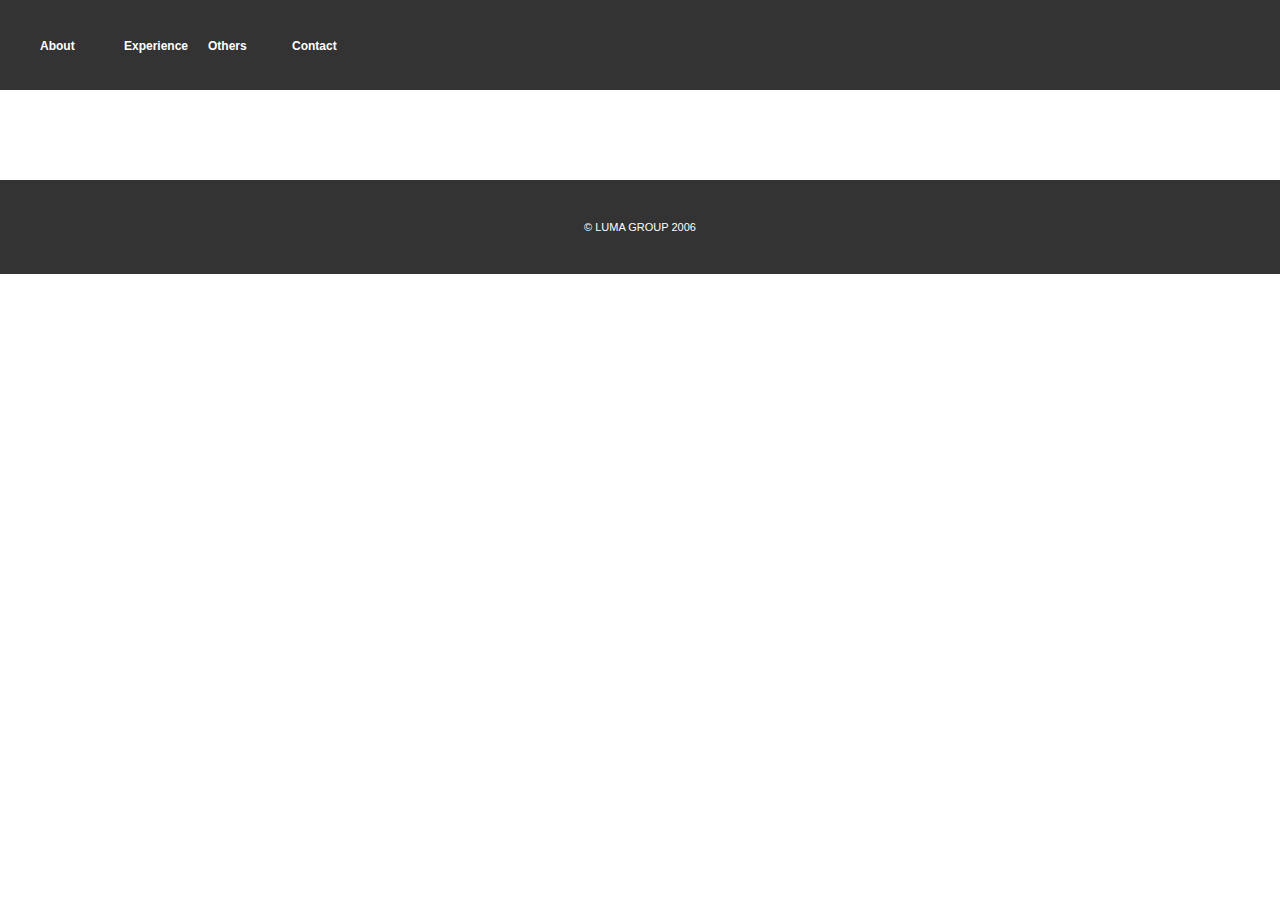
==== index.html @ aae06289 "Initial commit" ====
<!DOCTYPE html>
<html>
	<head>
		<title>Software Engineer @ Luma Group</title>
		<link rel="stylesheet" type="text/css" href="./resources/css/index.css">
	</head>

	<body>
		<header>
			<nav>
				<ul>
					<li><a href="#about">About</a></li>
					<li><a href="#experience">Experience</a></li>
					<li><a href="#extras">Others</a></li>
					<li><a href="#contact">Contact</a></li>
				</ul>
			</nav>
		</header>

		<main>
			<div>
				<div class="container">
					
				</div>
			</div>
		</main>

		<section class="supporting">
			<div>
				<div class="container">
					
				</div>
			</div>
		</section>

		<footer>
			<div class="container">
	    	<p>&copy; LUMA Group 2006</p>
	    </div>
		</footer>
	</body>

</html>
---- resources/css/index.css ----
html, body {
  	margin: 0;
  	padding: 0;
}

header {
	background-color: #333333;
	position: fixed;
	top: auto;
	width: 940px;
	z-index: 10;
	width: 100%;
}

nav {
 	margin: 0;
  	padding: 20px 0;
}

nav li {
  	display: inline-block;
  	width: 80px;
}

nav li a {
	color: #fff;
  	font-family: 'Raleway', sans-serif;
  	font-weight: 600;
  	font-size: 12px;
  	text-decoration: none;
}

main {
	position: relative;
	top: 80px;
}

footer {
	background-color: #333;
  	color: #fff;
	padding: 30px 0;
	/* UNDO if wanted to keep footer FIXED 
	position: fixed;
	bottom: 0px;
	width: 100%;*/
}

footer p {
  font-family: 'Raleway', sans-serif;
  text-transform: uppercase;
  font-size: 11px;
}

.container {
  max-width: 940px;
  margin: 0 auto;
  padding: 0 10px;
  text-align: center;
}

.supporting {
  padding-top: 80px;
  padding-bottom: 100px;
}
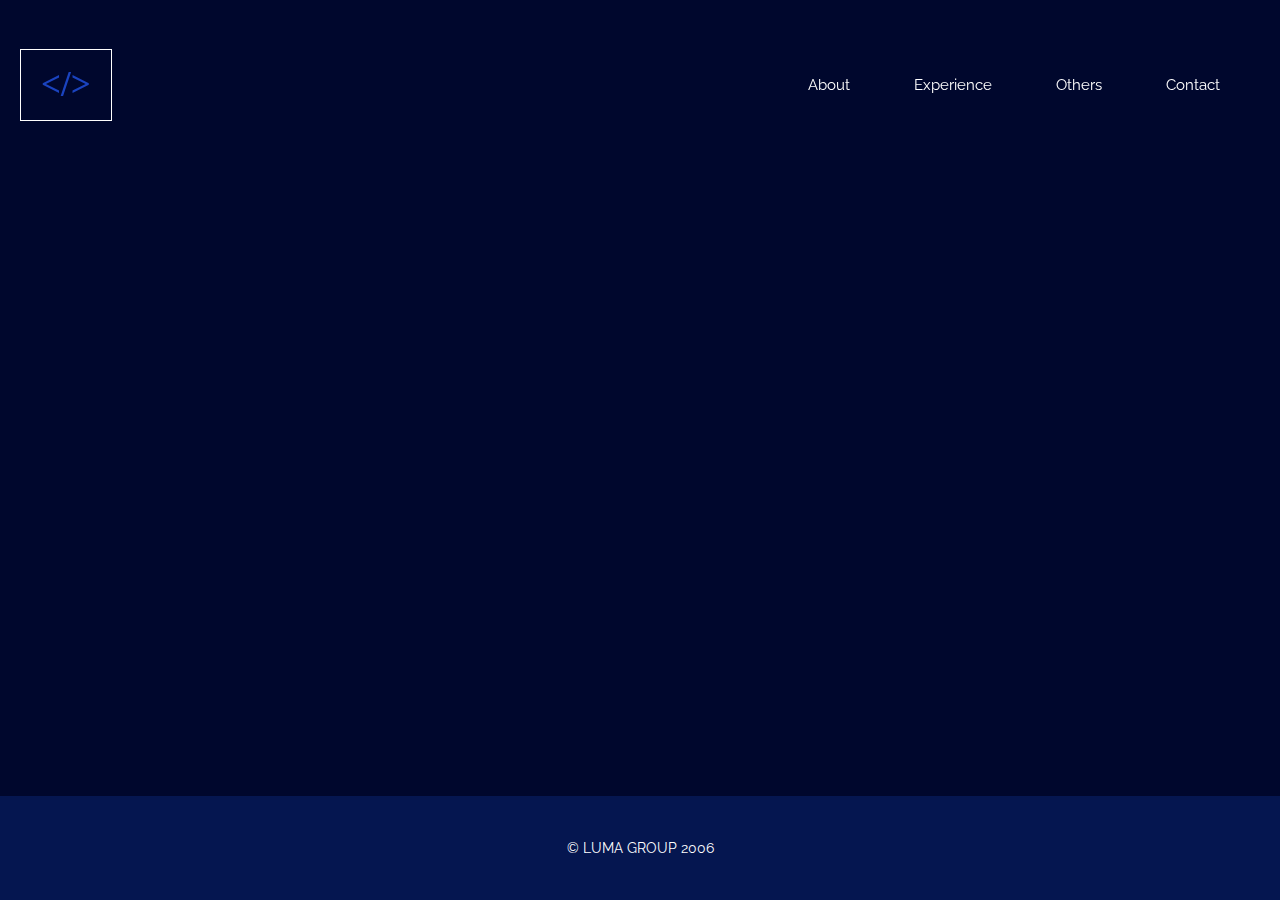
==== commit d95b3ec8: "Update to new design" ====
--- a/index.html
+++ b/index.html
@@ -2,17 +2,23 @@
 <html>
 	<head>
 		<title>Software Engineer @ Luma Group</title>
+		<link href="https://fonts.googleapis.com/css?family=Amatic+SC|Raleway:100,200,300,400,500,600,700,800,900" rel="stylesheet">
 		<link rel="stylesheet" type="text/css" href="./resources/css/index.css">
+    <link rel="stylesheet" type="text/css" href="./resources/css/style.css">
 	</head>
 
 	<body>
 		<header>
+			<div class="logo">
+				<h2 class="logo-text">&lt;/&gt;</h2>
+			</div>
+
 			<nav>
 				<ul>
-					<li><a href="#about">About</a></li>
-					<li><a href="#experience">Experience</a></li>
-					<li><a href="#extras">Others</a></li>
-					<li><a href="#contact">Contact</a></li>
+					<li><a href="#about" class="menu-link">About</a></li>
+					<li><a href="#experience" class="menu-link">Experience</a></li>
+					<li><a href="#extras" class="menu-link">Others</a></li>
+					<li><a href="#contact" class="menu-link">Contact</a></li>
 				</ul>
 			</nav>
 		</header>
--- a/resources/css/index.css
+++ b/resources/css/index.css
@@ -1,33 +1,71 @@
 html, body {
-  	margin: 0;
-  	padding: 0;
+	margin: 0;
+	padding: 0;
+}
+
+body {
+	background-color: #00072D;
 }
 
 header {
-	background-color: #333333;
+	/*background-color: #051650;*/
 	position: fixed;
 	top: auto;
-	width: 940px;
 	z-index: 10;
 	width: 100%;
+	display: flex;
+}
+
+.logo {
+	padding: 20px 20px;
+}
+
+.logo-text {
+	border: 0.5px solid #fff;
+	color: #1A43BF;
+	box-sizing: border-box;
+	font-size: 35px;
+	padding: 15px 20px;
 }
 
 nav {
- 	margin: 0;
-  	padding: 20px 0;
+  padding: 20px 0;
+  width: 100%;
+  margin: auto;
+  margin-right: 50px;
 }
 
-nav li {
-  	display: inline-block;
-  	width: 80px;
+nav ul {
+	width: 100%;
+	margin: 0;
+	padding: 20px;
+	text-align: right;
+}
+
+nav ul li {
+	display: inline;
+	padding: 10px;
 }
 
 nav li a {
 	color: #fff;
-  	font-family: 'Raleway', sans-serif;
-  	font-weight: 600;
-  	font-size: 12px;
-  	text-decoration: none;
+	font-family: 'Raleway', sans-serif;
+	font-weight: 400;
+	font-size: 15px;
+	text-decoration: none;
+	padding: 20px 20px;
+}
+
+.menu-link:hover {
+	color: #1A43BF;
+	background-color: #fff;
+	transition: color .3s ease-in-out, background-color .3s ease-in-out;
+}
+
+.menu-link:active {
+	color: #5495ff;
+	background-color: #fff;
+	font-size: 18px;
 }
 
 main {
@@ -36,19 +74,19 @@
 }
 
 footer {
-	background-color: #333;
-  	color: #fff;
+	background-color: #051650;
+	/* background-color: #2176FF; */
+  color: #fff;
 	padding: 30px 0;
-	/* UNDO if wanted to keep footer FIXED 
-	position: fixed;
+	width: 100%;
+	position: absolute;
 	bottom: 0px;
-	width: 100%;*/
 }
 
 footer p {
   font-family: 'Raleway', sans-serif;
   text-transform: uppercase;
-  font-size: 11px;
+  font-size: 14px;
 }
 
 .container {
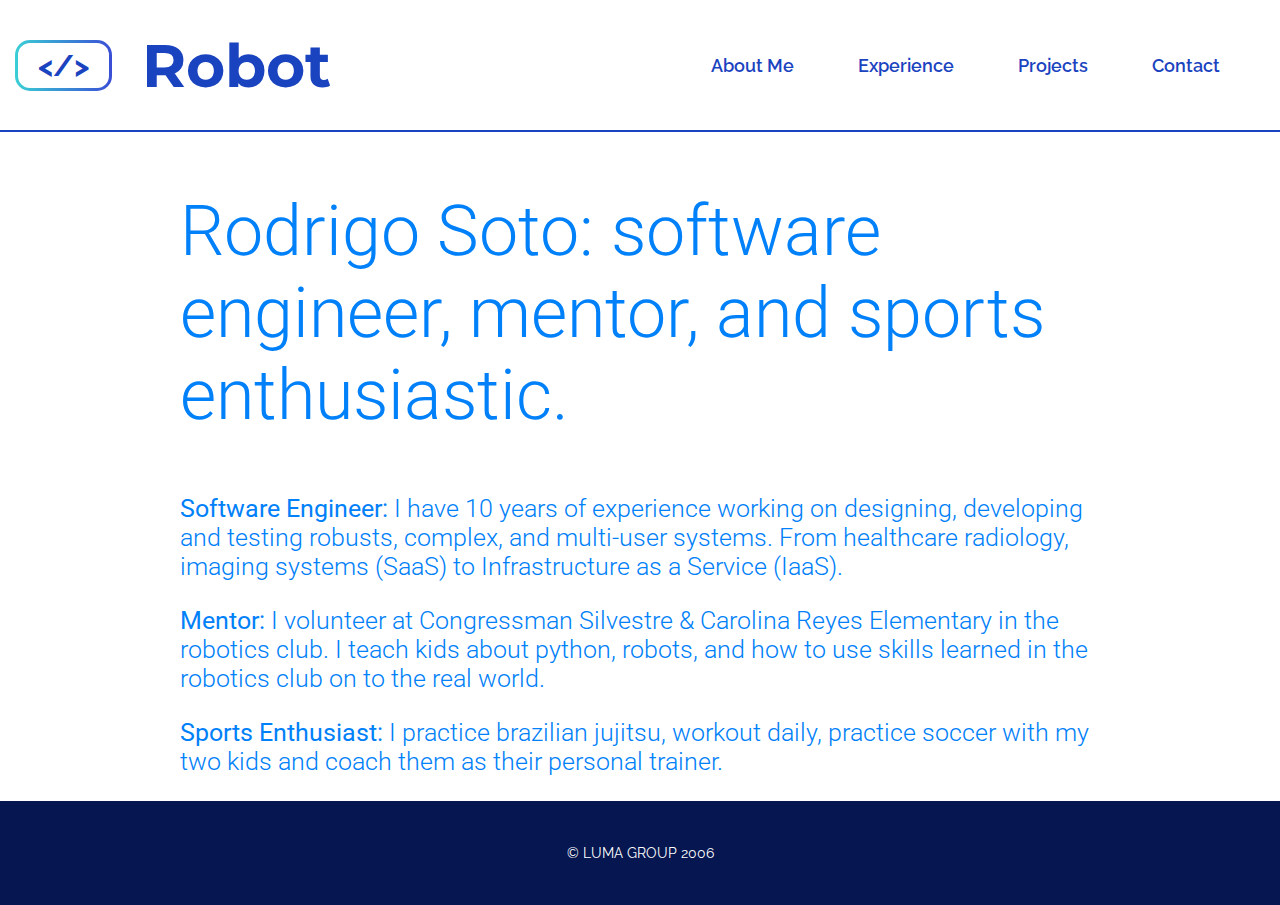
==== commit 1996297b: "change design, change layout, added new fonts\n Added personal description." ====
--- a/index.html
+++ b/index.html
@@ -2,9 +2,12 @@
 <html>
 	<head>
 		<title>Software Engineer @ Luma Group</title>
+		<link rel="preconnect" href="https://fonts.googleapis.com">
+		<link rel="preconnect" href="https://fonts.gstatic.com" crossorigin>
+		<link href="https://fonts.googleapis.com/css2?family=Montserrat:ital,wght@0,100..900;1,100..900&family=Roboto:ital,wght@0,100;0,300;0,400;0,500;0,700;0,900;1,100;1,300;1,400;1,500;1,700;1,900&family=Space+Mono:ital,wght@0,400;0,700;1,400;1,700&display=swap" rel="stylesheet">
 		<link href="https://fonts.googleapis.com/css?family=Amatic+SC|Raleway:100,200,300,400,500,600,700,800,900" rel="stylesheet">
 		<link rel="stylesheet" type="text/css" href="./resources/css/index.css">
-    <link rel="stylesheet" type="text/css" href="./resources/css/style.css">
+    	<!-- link rel="stylesheet" type="text/css" href="./resources/css/style.css" -->
 	</head>
 
 	<body>
@@ -12,32 +15,28 @@
 			<div class="logo">
 				<h2 class="logo-text">&lt;/&gt;</h2>
 			</div>
-
+			<h1 class="name">Robot</h1>
 			<nav>
 				<ul>
-					<li><a href="#about" class="menu-link">About</a></li>
-					<li><a href="#experience" class="menu-link">Experience</a></li>
-					<li><a href="#extras" class="menu-link">Others</a></li>
-					<li><a href="#contact" class="menu-link">Contact</a></li>
+					<li><a href="#" class="menu-link">About Me</a></li>
+					<li><a href="#" class="menu-link">Experience</a></li>
+					<li><a href="#" class="menu-link">Projects</a></li>
+					<li><a href="#" class="menu-link">Contact</a></li>
 				</ul>
 			</nav>
 		</header>
 
 		<main>
-			<div>
-				<div class="container">
-					
-				</div>
+			<div class="main-container">
+				<h2 class="description text">Rodrigo Soto: software engineer, mentor, and sports enthusiastic.</h2>
+				<p class="narrative text"><strong class="bold">Software Engineer:</strong> I have 10 years of experience working on designing, developing and testing robusts,
+				complex, and multi-user systems. From healthcare radiology, imaging systems (SaaS) to Infrastructure as a Service (IaaS).</p>
+				<p class="narrative text"><strong class="bold">Mentor:</strong> I volunteer at Congressman Silvestre & Carolina Reyes Elementary in the robotics club.
+				I teach kids about python, robots, and how to use skills learned in the robotics club on to the real world.</p>
+				<p class="narrative text"><strong class="bold">Sports Enthusiast:</strong> I practice brazilian jujitsu, workout daily, practice soccer with my two kids and
+				coach them as their personal trainer.</p>
 			</div>
 		</main>
-
-		<section class="supporting">
-			<div>
-				<div class="container">
-					
-				</div>
-			</div>
-		</section>
 
 		<footer>
 			<div class="container">
--- a/resources/css/index.css
+++ b/resources/css/index.css
@@ -4,33 +4,49 @@
 }
 
 body {
-	background-color: #00072D;
+	/*background-color: #00072D;*/
+	font-family: 'Raleway', sans-serif;
 }
 
 header {
 	/*background-color: #051650;*/
-	position: fixed;
-	top: auto;
-	z-index: 10;
+	top: 0px;
+	z-index: 999;
 	width: 100%;
 	display: flex;
+	background-color: white;
+	height: 130px;
+	border-bottom: 2px solid #1A43BF;
 }
 
 .logo {
-	padding: 20px 20px;
+	display: inline;
+	padding: 25px 10px;
+	margin: -10px 5px;
 }
 
 .logo-text {
-	border: 0.5px solid #fff;
 	color: #1A43BF;
-	box-sizing: border-box;
-	font-size: 35px;
-	padding: 15px 20px;
+	border-radius: 15px;
+	border: double .1em transparent;
+	font-size:30px;
+	padding: 5px 20px;
+	background-image: linear-gradient(white, white), linear-gradient(to right, #3acfd5 0%, #3a4ed5 100%);
+	background-origin: border-box;
+	background-clip: padding-box, border-box;
+}
+
+.name {
+	color: #1A43BF;
+	font-family: Montserrat;
+	font-size: 60px;
+	margin: auto;
+	padding-left: 15px;
 }
 
 nav {
-  padding: 20px 0;
-  width: 100%;
+  padding: 10px 0;
+  width: 80%;
   margin: auto;
   margin-right: 50px;
 }
@@ -48,47 +64,57 @@
 }
 
 nav li a {
-	color: #fff;
+	color: #1A43BF;
 	font-family: 'Raleway', sans-serif;
-	font-weight: 400;
-	font-size: 15px;
+	font-weight: 600;
+	font-size: 18px;
 	text-decoration: none;
 	padding: 20px 20px;
 }
 
 .menu-link:hover {
-	color: #1A43BF;
-	background-color: #fff;
+	color: #fff;
+	background-image: linear-gradient(278deg, rgba(2,0,36,1) 0%, rgba(84,227,246,1) 19%, rgba(0,128,249,1) 93%);
 	transition: color .3s ease-in-out, background-color .3s ease-in-out;
+	border-radius: 10px;
 }
 
+/* Rethink about this
 .menu-link:active {
 	color: #5495ff;
-	background-color: #fff;
-	font-size: 18px;
+	background-image: linear-gradient(278deg, rgba(2,0,36,1) 0%, rgba(84,227,246,1) 19%, rgba(0,128,249,1) 93%);
+	border-radius: 10px;
+}
+*/
+
+/* Main information section */
+.main-container {
+	max-width: 920px;
+	top: 171px;
+	font-family: Roboto;
+	margin: auto;
 }
 
-main {
-	position: relative;
-	top: 80px;
+.text {
+	color: rgba(0,128,249,1);
+	font-family: Roboto;
+}
+.description {
+	text-align: left;
+	font-size: 70px;
+	font-weight: 300;
 }
 
-footer {
-	background-color: #051650;
-	/* background-color: #2176FF; */
-  color: #fff;
-	padding: 30px 0;
-	width: 100%;
-	position: absolute;
-	bottom: 0px;
+.narrative {
+	font-size: 25px;
+	font-weight: 300;
 }
 
-footer p {
-  font-family: 'Raleway', sans-serif;
-  text-transform: uppercase;
-  font-size: 14px;
+.bold {
+	font-weight: 400;
 }
 
+/* Footer content */
 .container {
   max-width: 940px;
   margin: 0 auto;
@@ -96,7 +122,18 @@
   text-align: center;
 }
 
-.supporting {
-  padding-top: 80px;
-  padding-bottom: 100px;
+footer {
+	background-color: #051650;
+	/* background-color: #2176FF; */
+	color: #fff;
+	padding: 30px 0;
+	width: 100%;
+	/*position: absolute;
+	bottom: 0px;*/
+}
+
+footer p {
+	font-family: 'Raleway', sans-serif;
+	text-transform: uppercase;
+	font-size: 14px;
 }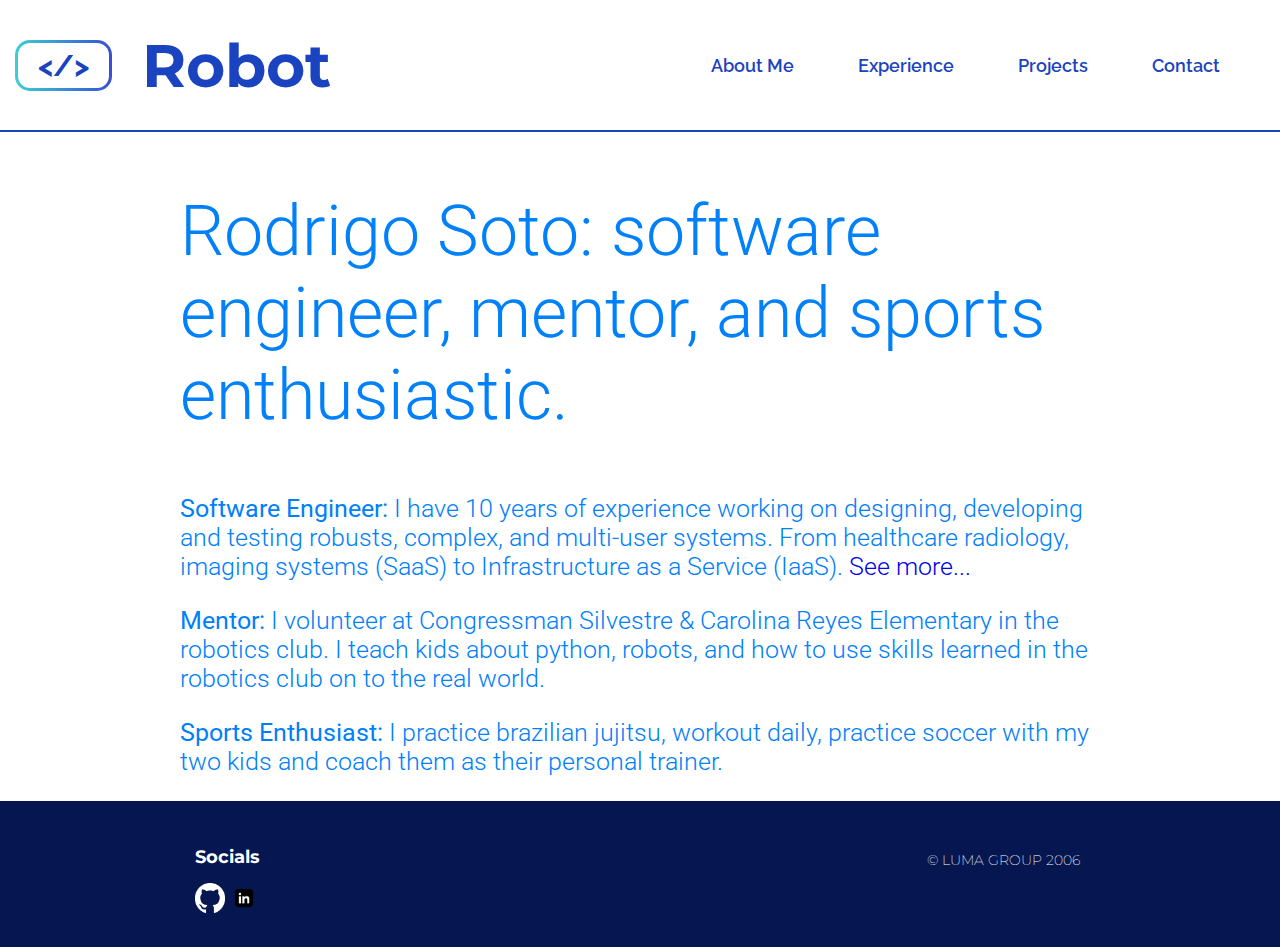
==== commit 47c801dc: "Added contact page, change template (header, footer and menu), added social images and section" ====
--- a/index.html
+++ b/index.html
@@ -6,7 +6,7 @@
 		<link rel="preconnect" href="https://fonts.gstatic.com" crossorigin>
 		<link href="https://fonts.googleapis.com/css2?family=Montserrat:ital,wght@0,100..900;1,100..900&family=Roboto:ital,wght@0,100;0,300;0,400;0,500;0,700;0,900;1,100;1,300;1,400;1,500;1,700;1,900&family=Space+Mono:ital,wght@0,400;0,700;1,400;1,700&display=swap" rel="stylesheet">
 		<link href="https://fonts.googleapis.com/css?family=Amatic+SC|Raleway:100,200,300,400,500,600,700,800,900" rel="stylesheet">
-		<link rel="stylesheet" type="text/css" href="./resources/css/index.css">
+		<link rel="stylesheet" type="text/css" href="resources/css/index.css">
     	<!-- link rel="stylesheet" type="text/css" href="./resources/css/style.css" -->
 	</head>
 
@@ -18,10 +18,10 @@
 			<h1 class="name">Robot</h1>
 			<nav>
 				<ul>
-					<li><a href="#" class="menu-link">About Me</a></li>
-					<li><a href="#" class="menu-link">Experience</a></li>
-					<li><a href="#" class="menu-link">Projects</a></li>
-					<li><a href="#" class="menu-link">Contact</a></li>
+					<li><a href="index.html" class="menu-link">About Me</a></li>
+					<li><a href="resources/pages/experience.html" class="menu-link">Experience</a></li>
+					<li><a href="https://github.com/rodrigobot?tab=repositories" class="menu-link">Projects</a></li>
+					<li><a href="resources/pages/contact.html" class="menu-link">Contact</a></li>
 				</ul>
 			</nav>
 		</header>
@@ -30,7 +30,7 @@
 			<div class="main-container">
 				<h2 class="description text">Rodrigo Soto: software engineer, mentor, and sports enthusiastic.</h2>
 				<p class="narrative text"><strong class="bold">Software Engineer:</strong> I have 10 years of experience working on designing, developing and testing robusts,
-				complex, and multi-user systems. From healthcare radiology, imaging systems (SaaS) to Infrastructure as a Service (IaaS).</p>
+				complex, and multi-user systems. From healthcare radiology, imaging systems (SaaS) to Infrastructure as a Service (IaaS).<span class="narrative see-more"><a href="resources/pages/experience.html"> See more...</a></span> </p>
 				<p class="narrative text"><strong class="bold">Mentor:</strong> I volunteer at Congressman Silvestre & Carolina Reyes Elementary in the robotics club.
 				I teach kids about python, robots, and how to use skills learned in the robotics club on to the real world.</p>
 				<p class="narrative text"><strong class="bold">Sports Enthusiast:</strong> I practice brazilian jujitsu, workout daily, practice soccer with my two kids and
@@ -40,8 +40,13 @@
 
 		<footer>
 			<div class="container">
-	    	<p>&copy; LUMA Group 2006</p>
-	    </div>
+				<section class="social-links">
+					<h2>Socials</h2></li>
+					<a href="https://github.com/rodrigobot" target="_blank"><img src="resources/images/icons/GitHub_Invertocat_Light.png" alt="github icon"/></a>
+					<a class="column" href="https://www.linkedin.com/in/rodbot/" target="_blank"><img src="resources/images/icons/linkedin.png" alt="linkedin icon"/></a>
+				</section>
+	    		<h1 class="copyright">&copy; LUMA Group 2006</h1>
+	    	</div>
 		</footer>
 	</body>
 
--- a/resources/css/index.css
+++ b/resources/css/index.css
@@ -1,82 +1,82 @@
 html, body {
-	margin: 0;
-	padding: 0;
+    margin: 0;
+    padding: 0;
 }
 
 body {
-	/*background-color: #00072D;*/
-	font-family: 'Raleway', sans-serif;
+    /*background-color: #00072D;*/
+    font-family: 'Raleway', sans-serif;
 }
 
 header {
-	/*background-color: #051650;*/
-	top: 0px;
-	z-index: 999;
-	width: 100%;
-	display: flex;
-	background-color: white;
-	height: 130px;
-	border-bottom: 2px solid #1A43BF;
+    /*background-color: #051650;*/
+    top: 0px;
+    z-index: 999;
+    width: 100%;
+    display: flex;
+    background-color: white;
+    height: 130px;
+    border-bottom: 2px solid #1A43BF;
 }
 
 .logo {
-	display: inline;
-	padding: 25px 10px;
-	margin: -10px 5px;
+    display: inline;
+    padding: 25px 10px;
+    margin: -10px 5px;
 }
 
 .logo-text {
-	color: #1A43BF;
-	border-radius: 15px;
-	border: double .1em transparent;
-	font-size:30px;
-	padding: 5px 20px;
-	background-image: linear-gradient(white, white), linear-gradient(to right, #3acfd5 0%, #3a4ed5 100%);
-	background-origin: border-box;
-	background-clip: padding-box, border-box;
+    color: #1A43BF;
+    border-radius: 15px;
+    border: double .1em transparent;
+    font-size:30px;
+    padding: 5px 20px;
+    background-image: linear-gradient(white, white), linear-gradient(to right, #3acfd5 0%, #3a4ed5 100%);
+    background-origin: border-box;
+    background-clip: padding-box, border-box;
 }
 
 .name {
-	color: #1A43BF;
-	font-family: Montserrat;
-	font-size: 60px;
-	margin: auto;
-	padding-left: 15px;
+    color: #1A43BF;
+    font-family: Montserrat;
+    font-size: 60px;
+    margin: auto;
+    padding-left: 15px;
 }
 
 nav {
-  padding: 10px 0;
-  width: 80%;
-  margin: auto;
-  margin-right: 50px;
+    padding: 10px 0;
+    width: 80%;
+    margin: auto;
+    margin-right: 50px;
 }
 
 nav ul {
-	width: 100%;
-	margin: 0;
-	padding: 20px;
-	text-align: right;
+    width: 100%;
+    margin: 0;
+    padding: 20px;
+    text-align: right;
 }
 
 nav ul li {
-	display: inline;
-	padding: 10px;
+    display: inline;
+    padding: 10px;
 }
 
 nav li a {
-	color: #1A43BF;
-	font-family: 'Raleway', sans-serif;
-	font-weight: 600;
-	font-size: 18px;
-	text-decoration: none;
-	padding: 20px 20px;
+    color: #1A43BF;
+    font-family: 'Raleway', sans-serif;
+    font-weight: 600;
+    font-size: 18px;
+    text-decoration: none;
+    padding: 20px 20px;
 }
 
 .menu-link:hover {
-	color: #fff;
-	background-image: linear-gradient(278deg, rgba(2,0,36,1) 0%, rgba(84,227,246,1) 19%, rgba(0,128,249,1) 93%);
-	transition: color .3s ease-in-out, background-color .3s ease-in-out;
-	border-radius: 10px;
+    color: #fff;
+    background-image: linear-gradient(278deg, rgba(2,0,36,1) 0%, rgba(84,227,246,1) 19%, rgba(0,128,249,1) 93%);
+    transition: color .3s ease-in-out, background-color .3s ease-in-out;
+    border-radius: 10px;
 }
 
 /* Rethink about this
@@ -89,51 +89,74 @@
 
 /* Main information section */
 .main-container {
-	max-width: 920px;
-	top: 171px;
-	font-family: Roboto;
-	margin: auto;
+    max-width: 920px;
+    top: 171px;
+    font-family: Roboto;
+    margin: auto;
 }
 
 .text {
-	color: rgba(0,128,249,1);
-	font-family: Roboto;
+    color: rgba(0,128,249,1);
+    font-family: Roboto;
 }
 .description {
-	text-align: left;
-	font-size: 70px;
-	font-weight: 300;
+    text-align: left;
+    font-size: 70px;
+    font-weight: 300;
 }
 
 .narrative {
-	font-size: 25px;
-	font-weight: 300;
+    font-size: 25px;
+    font-weight: 300;
 }
 
 .bold {
-	font-weight: 400;
+    font-weight: 400;
 }
 
 /* Footer content */
-.container {
-  max-width: 940px;
-  margin: 0 auto;
-  padding: 0 10px;
-  text-align: center;
+footer {
+    background-color: #051650;
+    /* background-color: #2176FF; */
+    color: #fff;
+    padding: 30px 0;
+    width: 100%;
 }
 
-footer {
-	background-color: #051650;
-	/* background-color: #2176FF; */
-	color: #fff;
-	padding: 30px 0;
-	width: 100%;
-	/*position: absolute;
-	bottom: 0px;*/
+.container {
+    max-width: 940px;
+    margin: 0 auto;
+    padding: 0 10px;
+    display: flex;
 }
 
-footer p {
-	font-family: 'Raleway', sans-serif;
-	text-transform: uppercase;
-	font-size: 14px;
+.social-links {
+    display: inline;
+    margin-left: 25px;
+}
+
+.social-links h2 {
+    font-size: 18px;
+    font-family: Montserrat;
+}
+
+.social-links a img {
+    width: 30px;
+    height: 30px;
+}
+
+.copyright {
+    font-family: Montserrat, sans-serif;
+    text-transform: uppercase;
+    font-size: 14px;
+    margin: 20px 30px auto auto;
+    font-weight: 200;
+}
+
+.see-more a {
+    text-decoration: none;
+}
+
+.see-more a:hover {
+    color: darkgray;
 }